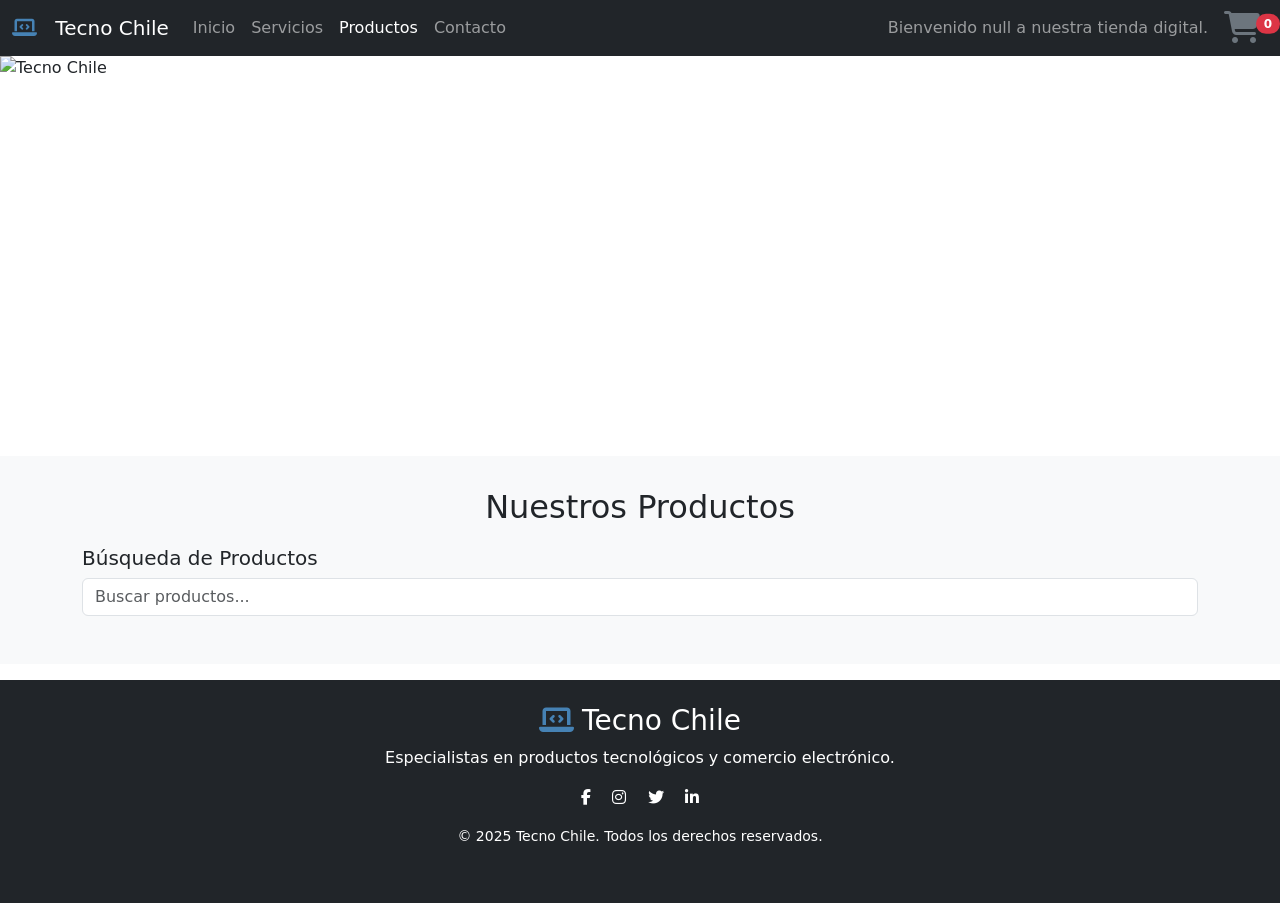
==== productos.html @ a8189625 "Tecno Chile" ====
<!DOCTYPE html>
<html lang="es">

<head>
    <meta charset="UTF-8">
    <meta http-equiv="X-UA-Compatible" content="IE=edge">
    <meta name="viewport" content="width=device-width, initial-scale=1.0">
    <title>Tecno Chile </title>
    <link href="https://cdn.jsdelivr.net/npm/bootstrap@5.3.0/dist/css/bootstrap.min.css" rel="stylesheet">
    <link rel="stylesheet" href="https://cdnjs.cloudflare.com/ajax/libs/font-awesome/6.4.0/css/all.min.css">
    <link rel="icon" href="./assets/images/laptop-solid-icon.svg" type="image/svg+xml">
    <link rel="stylesheet" href="assets/css/style.css">
</head>

<body>
    <header>
        <nav class="navbar navbar-expand-md sticky-top navbar-dark bg-dark">
            <div class="container-fluid">
                <a href="#" class="navbar-brand">
                    <i class="fas fa-laptop-code me-2"></i>
                    <span class="ms-1">Tecno Chile</span>
                </a>
                <button class="navbar-toggler" type="button" data-bs-toggle="collapse" data-bs-target="#mainNav">
                    <span class="navbar-toggler-icon"></span>
                </button>
                <div class="collapse navbar-collapse" id="mainNav">
                    <ul class="navbar-nav me-auto mb-2 mb-lg-0">
                        <li class="nav-item">
                            <a href="index.html" class="nav-link">Inicio</a>
                        </li>
                        <li class="nav-item">
                            <a href="index.html#servicios" class="nav-link">Servicios</a>
                        </li>
                        <li class="nav-item">
                          <a href="#" class="nav-link active">Productos</a>
                        </li>
                        <li class="nav-item">
                            <a href="index.html#contacto" class="nav-link">Contacto</a>
                        </li>
                    </ul>
                    <div id="bienvenida" class="navbar-text ms-auto"></div>
                    <div>
                      <a href="#" id="btnCarrito" class="position-relative text-secondary">
                        <i class="fa-solid fa-cart-shopping fa-2x ms-3 me-2">
                            
                        </i>
                        <span id="contador-carrito" class="position-absolute top-0 start-100 translate-middle badge rounded-pill bg-danger">
                          <span>0</span>
                          <span class="visually-hidden">Productos en carrito</span>
                        </span>
                    </a>
                    </div>
                </div>
            </div>
        </nav>        
    </header>
    <main>
      <section class="tecno__hero">
        <div class="container-fluid px-0">
          <div class="carousel slide" id="mainCarousel" data-bs-ride="carousel">
            <div class="carousel-inner">
              <div class="carousel-item active">
                <img src="https://cdn.businessinsider.es/sites/navi.axelspringer.es/public/media/image/2022/01/ces-2022-2582123.jpg" class="d-block w-100" alt="Tecno Chile">
                <div class="carousel-caption d-none d-md-block"></div>
              </div>
              <div class="carousel-item">
                <img src="https://es.gizmodo.com/app/uploads/2024/12/Diseno-sin-titulo-44-13.jpg" class="d-block w-100" alt="Tecno Chile">
                <div class="carousel-caption d-none d-md-block"></div>
              </div>
              <div class="carousel-item">
                <img src="https://academia.nubimetrics.com/hs-fs/hubfs/productos-tecnologicos.jpg?width=4088&height=2728&name=productos-tecnologicos.jpg" class="d-block w-100" alt="Tecno Chile">
                <div class="carousel-caption d-none d-md-block"></div>
              </div>
              <button class="carousel-control-prev" type="button" data-bs-target="#mainCarousel" data-bs-slide="prev">
                <span class="carousel-control-prev-icon"></span>
              </button>
              <button class="carousel-control-next" type="button" data-bs-target="#mainCarousel" data-bs-slide="next">
                <span class="carousel-control-next-icon"></span>
              </button>

            </div>
          </div>
        </div>
      </section>
      
    <!-- Catálogo -->
    <section id="productos" class="tecno__productos pt-3 bg-light">
        <div class="container text-center p-3 tecno__section-title">
            <h2 class="text-center mb-1 tecno__section-title">Nuestros Productos</h2>
          </div>
        <div class="container">
            <h5 class="text-start">Búsqueda de Productos</h5>
            <input type="text" name="" id="filtroProductos" class="form-control" placeholder="Buscar productos...">
            <section id="catalogo_productos" class="row cards d-flex my-3 py-3 justify-content-evenly">

            </section>
        </div>
      </section>
    <!-- Carrito -->
    <section class="offcanvas offcanvas-end bg-light" tabindex="-1" id="offcanvasCarrito" aria-labelledby="offcanvasRightLabel">
        <div class="offcanvas-header border-bottom mt-3" >
            <h4 id="offcanvasRightLabel">Carrito de Compras</h4>
            <button type="button" class="btn-close text-reset" data-bs-dismiss="offcanvas" aria-label="Close"></button>
        </div>
        <div class="offcanvas-body" id="seccion-carrito">
          <div id="carrito-items">
            <table class="table" id="tabla-carrito">
              <thead>
                <tr>
                  <th scope="col">id</th>
                  <th scope="col">Cantidad</th>
                  <th scope="col">Producto</th>
                  <th scope="col">Precio</th>
                  <th scope="col"></th>
                </tr>
              </thead>
              <tbody>
                
              </tbody>
            </table>
          </div>
          
          <div class= "py-2 border-bottom"><h4>Resumen de compra</h4></div>
          <div id="carrito-summary" class="mt-3"></div>
        </div>
        <div id="mensaje-carrito-vacio" class="alert text-center" style="display: none;">
          <i class="fas fa-shopping-cart fa-3x mb-2"></i>
          <h4>Tu carrito está vacío</h4>
          <p>Agrega productos para comenzar tu compra</p>
          <a href="productos.html#productos" class="btn btn-primary">Ver catálogo</a>
        </div>
    </section>
    <div class="modal fade" id="finalizarModal" tabindex="-1" role="dialog" aria-labelledby="exampleModalCenterLabelTitle" aria-hidden="true">
      <div class="modal-dialog modal-dialog-centered">
        <div class="modal-content">
          <div class="modal-header">
            <h5 class="modal-title" id="exampleModalLongLabel">Compra finalizada</h5>
            <button type="button" class="btn-close" data-bs-dismiss="modal" aria-label="Close">
            </button>
          </div>
          <div class="modal-body bg-light ">
            ¡Tu compra ha finalizado con éxito!
          </div>
          <div class="modal-footer">
            <button type="button" class="btn btn-secondary" data-bs-dismiss="modal">Cancelar</button>
            <button type="button" class="btn btn-success"data-bs-dismiss="modal">Aceptar</button>
          </div>
        </div>
      </div>
    </div>
    </main>
    <footer class="tecno__footer bg-dark text-white py-4">
      <div class="container text-center">
          <div class="row g-4">
              <div class="col">
                  <h3><i class="fas fa-laptop-code me-2"></i>Tecno Chile</h3>              
                  <p>Especialistas en productos tecnológicos y comercio electrónico.</p>
                  <div class="tecno__social">
                    <a href="#" class="text-white me-3"><i class="fab fa-facebook-f"></i></a>
                    <a href="#" class="text-white me-3"><i class="fab fa-instagram"></i></a>
                    <a href="#" class="text-white me-3"><i class="fab fa-twitter"></i></a>
                    <a href="#" class="text-white"><i class="fab fa-linkedin-in"></i></a>
                    </div>
                  <p class="small py-3">© 2025 Tecno Chile. Todos los derechos reservados.</p>
              </div>

          </div>
      </div>
  </footer>
  <script src="https://cdn.jsdelivr.net/npm/bootstrap@5.3.0/dist/js/bootstrap.bundle.min.js"></script>
  <script src="assets/js/script.js"></script>

</body>
</html>
---- assets/css/style.css ----
.fas {
  color: steelblue;
}

.carousel-item img {
  height: 400px;
  object-fit: cover;
  object-position: center;
}

input[type=number]::-webkit-inner-spin-button,
input[type=number]::-webkit-outer-spin-button {
  -webkit-appearance: none;
  margin: 0;
}

input[type=number] {
  -moz-appearance: textfield;
}

/*# sourceMappingURL=style.css.map */
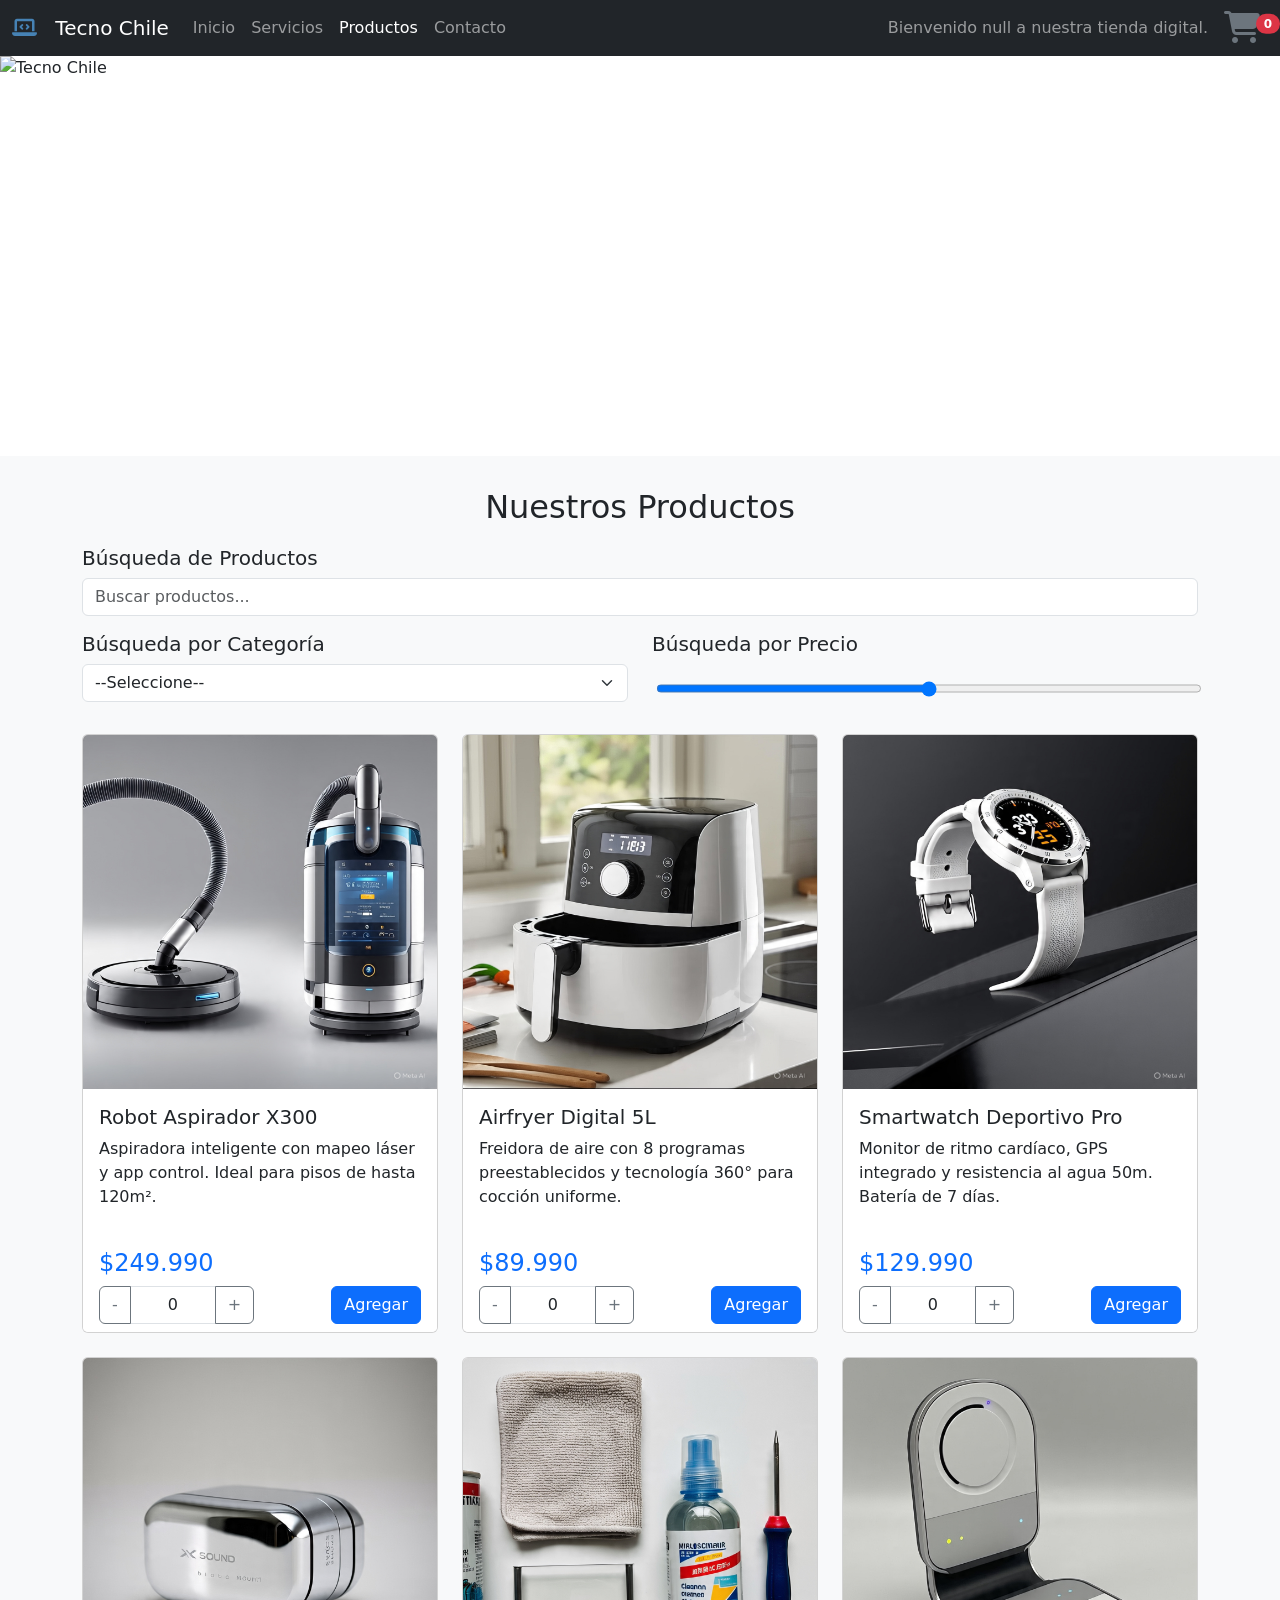
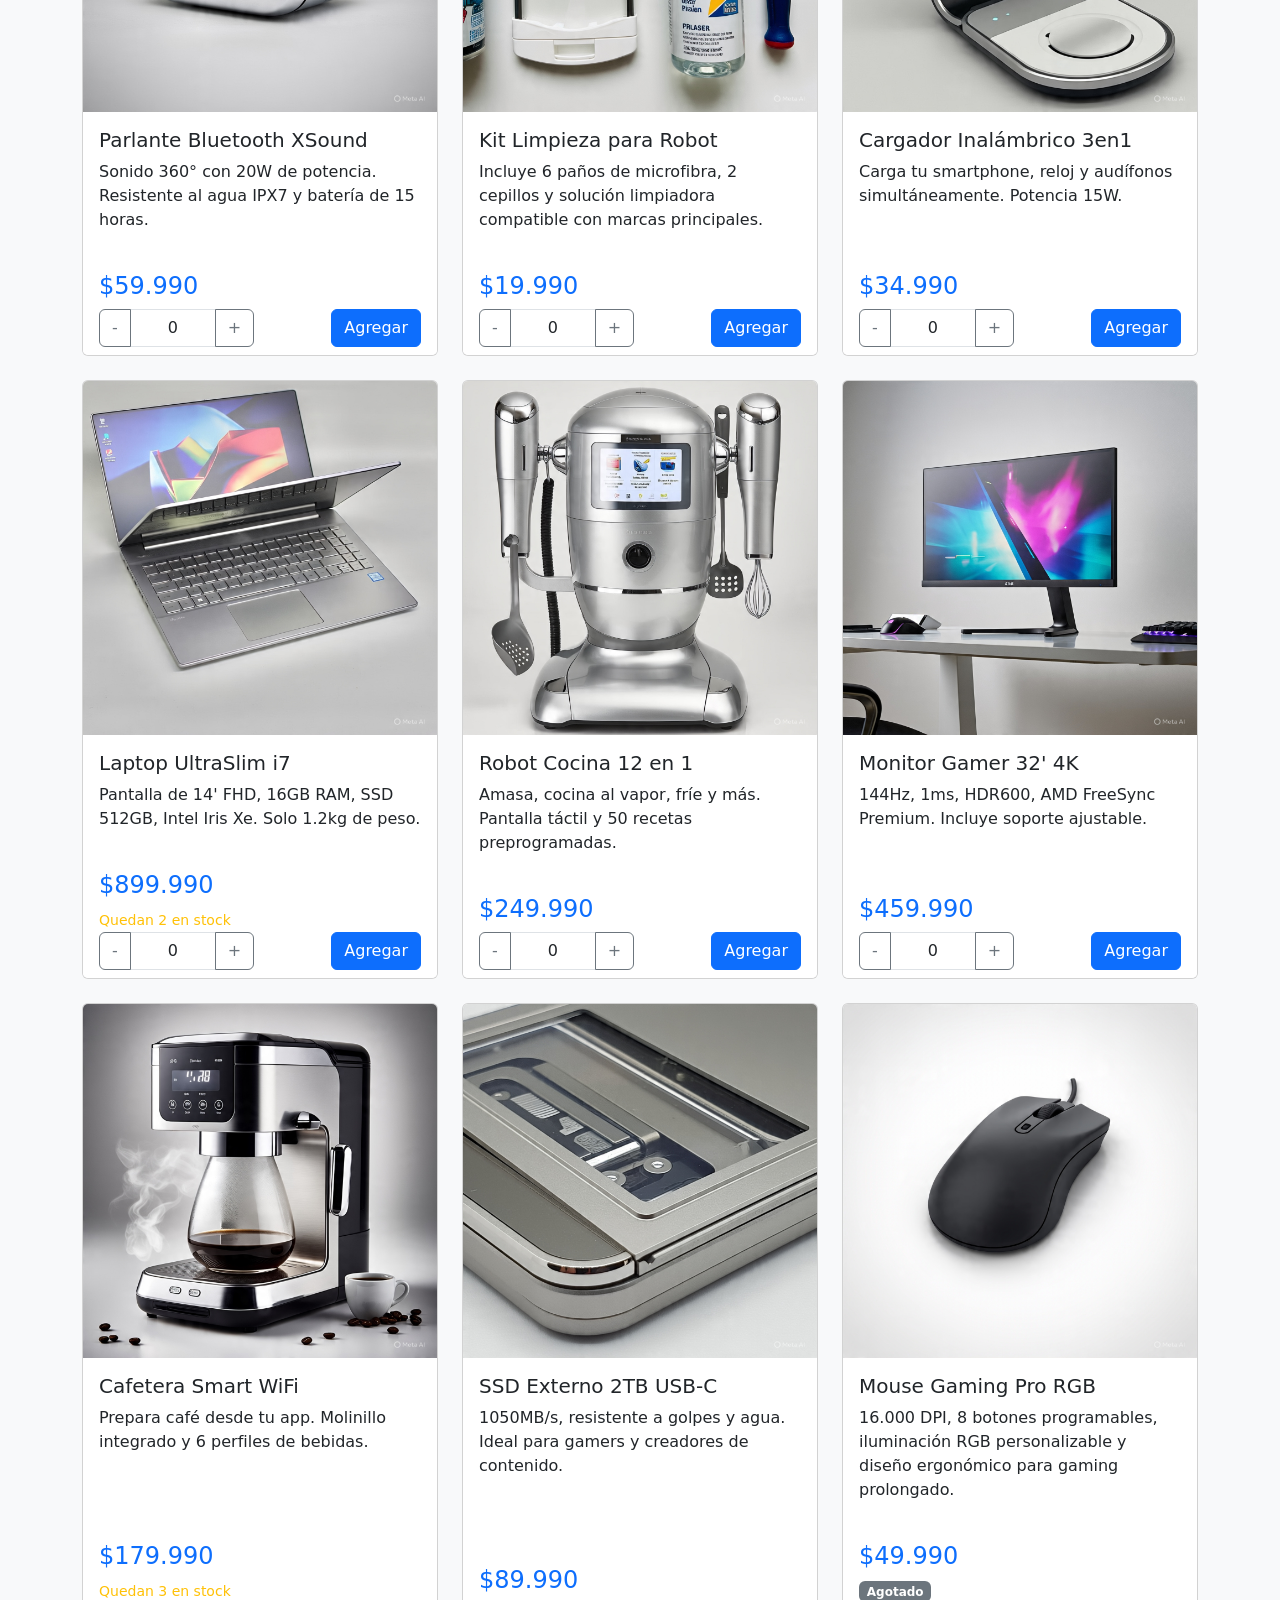
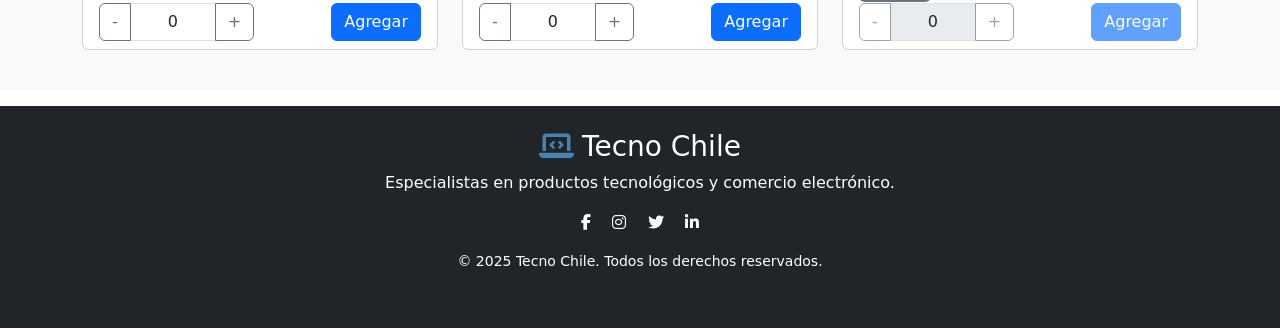
==== commit 115959fc: "filtro Categoria" ====
--- a/productos.html
+++ b/productos.html
@@ -91,6 +91,21 @@
         <div class="container">
             <h5 class="text-start">Búsqueda de Productos</h5>
             <input type="text" name="" id="filtroProductos" class="form-control" placeholder="Buscar productos...">
+            <div class="row">
+              <form action="" class="form-group mt-3 col-6">
+                <label for="selectCategoria" class="text-start"><h5>Búsqueda por Categoría</h5></label>
+                <select class="form-select" id="selectCategoria">
+                  <option value="">--Seleccione--</option>
+                  <option value="Tecnología">Tecnología</option>
+                  <option value="Electrohogar">Electrohogar</option>
+                </select>
+                </form>
+                <form action="" class="form-group mt-3 col-6 row">
+                  <label for="formControlRange" class="text-start"><h5>Búsqueda por Precio</h5></label>
+                  <input type="range" class="form-control-range ms-3" id="formControlRange">
+                </form>
+            </div>
+          
             <section id="catalogo_productos" class="row cards d-flex my-3 py-3 justify-content-evenly">
 
             </section>
